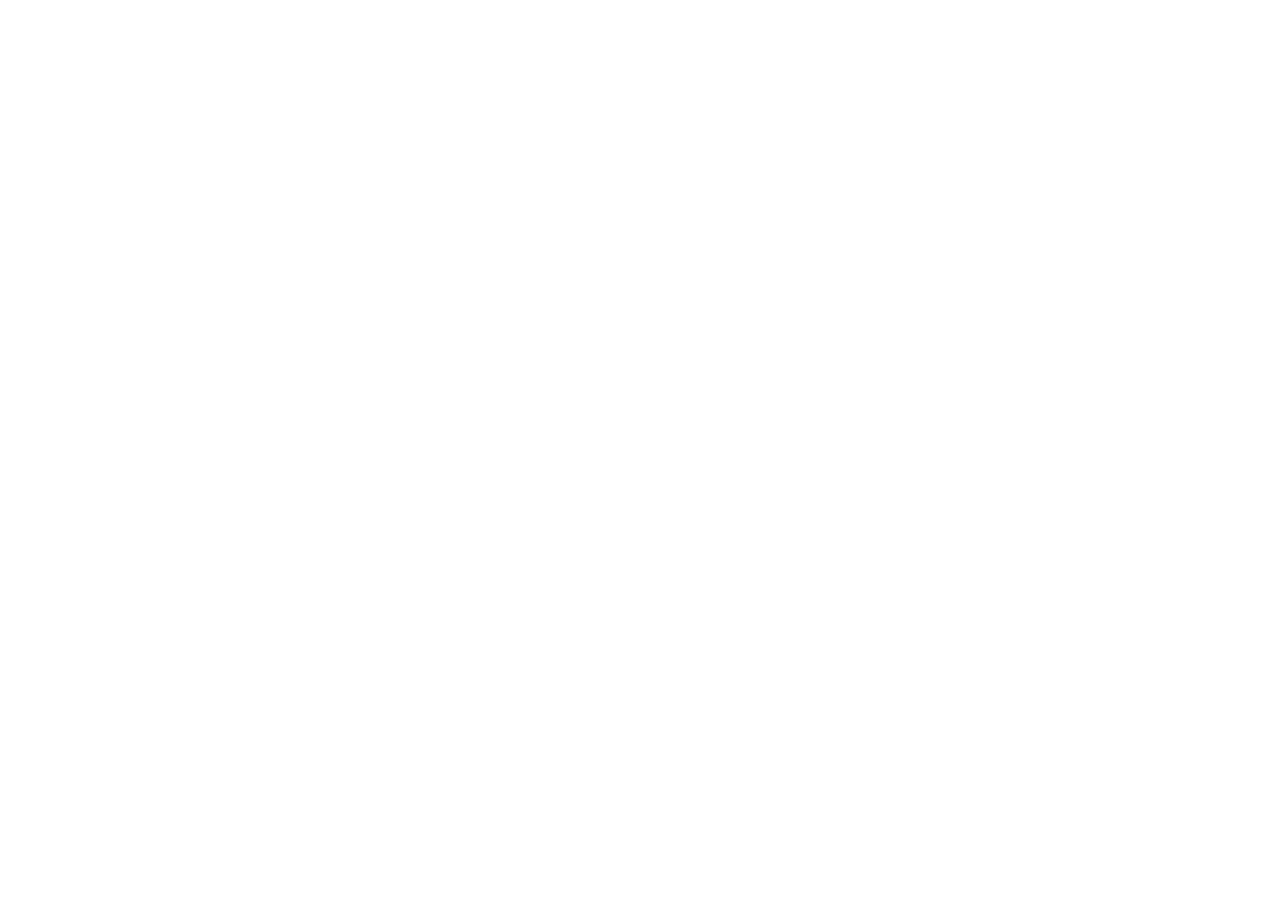
==== portfolio.html @ 88d451af "+CSS" ====
<!DOCTYPE html>
<html lang="ru">

<head>
    <meta charset="UTF-8">
    <meta http-equiv="X-UA-Compatible" content="IE=edge">
    <meta name="viewport" content="width=device-width, initial-scale=1.0">
    <title>Portfolio</title>

    <link rel="preconnect" href="https://fonts.googleapis.com">
    <link rel="preconnect" href="https://fonts.gstatic.com" crossorigin>
    <link href="https://fonts.googleapis.com/css2?family=Raleway:wght@700&family=Roboto:wght@400;500;700;900&display=swap"
        rel="stylesheet">
    
    <link rel="stylesheet" href="./css/reset.css">
    <link rel="stylesheet" href="./css/styles.css">


</head>

<body>
    
</body>

</html>
---- css/styles.css ----
/* Розміри, колір, текст */
h1,
h2,
h3 
{ text-decoration: none; }

body {
    background-color: #fff;
    font-family: "Roboto", sans-serif;
    font-weight: 400;
    font-size: 14px;
    line-height: 1.71;
    letter-spacing: 0.03em;
    color: #757575;
}

/* Кольори логотипу */
:root { --logo-brand-color: #2196f3; }
:root { --logo-positive-color: #000; }
:root { --logo-negative-color: #fff; }



/* header */
/* стилізація logo */
.logo,
.logo-positive,
.logo-negative {
    font-family: 'Raleway', sans-serif;
    font-weight: 700;
    font-size: 26px;
	line-height: 1.2;
	color: var(--logo-brand-color);
	text-decoration: none;
}

.logo-positive { color: var(--logo-positive-color); }
.logo-negative { color: var(--logo-negative-color); }

.menu {
    font-weight: 500;
    line-height: 1.14;
    letter-spacing: 0.02em;
    color: #212121;
}

.link {
    text-decoration: none;
}

.menu .link:visited { color: #212121; }

/* стилізація nav-box при наведенні мишкою чи фокусі */
.menu .link:hover,
.menu .link:focus,
.contacts .link:hover,
.contacts .link:focus {
    color: #2196f3;
}

.contacts .link {
    font-weight: 500;
    line-height: 1.14;
    letter-spacing: 0.02em;
    color: #757575;
}

.hero { background-color: #2F303A; }

.hero-title {
    font-weight: 900;
    font-size: 44px;
    line-height: 1.36;
    text-align: center;
    letter-spacing: 0.06em;
    text-transform: uppercase;
    color: #FFFFFF;
}

button {
    font-family: inherit;
    font-weight: 700;
    font-size: 16px;
    line-height: 1.88;
    letter-spacing: 0.06em;
    color: #fff;
    background-color: #2196F3;
}

.section-title {
    font-weight: 700;
    font-size: 36px;
    line-height: 1.16;
    text-align: center;
    color: #212121;
}

.features-title {
    font-weight: 700;
    line-height: 1.14;
    text-transform: uppercase;
    color: #212121;
}

.employee-name {
    font-weight: 500;
    font-size: 16px;
    line-height: 1.18;
    color: #212121;
}

.employee-posiition {
    font-size: 16px;
    line-height: 1.18;
}



/* footer */
.footer {
    background-color: #2F303A;
}

.footer-contats .link {
    color: rgba(255, 255, 255, 0.6);
}

.link.company-address {
    color: #fff;
}
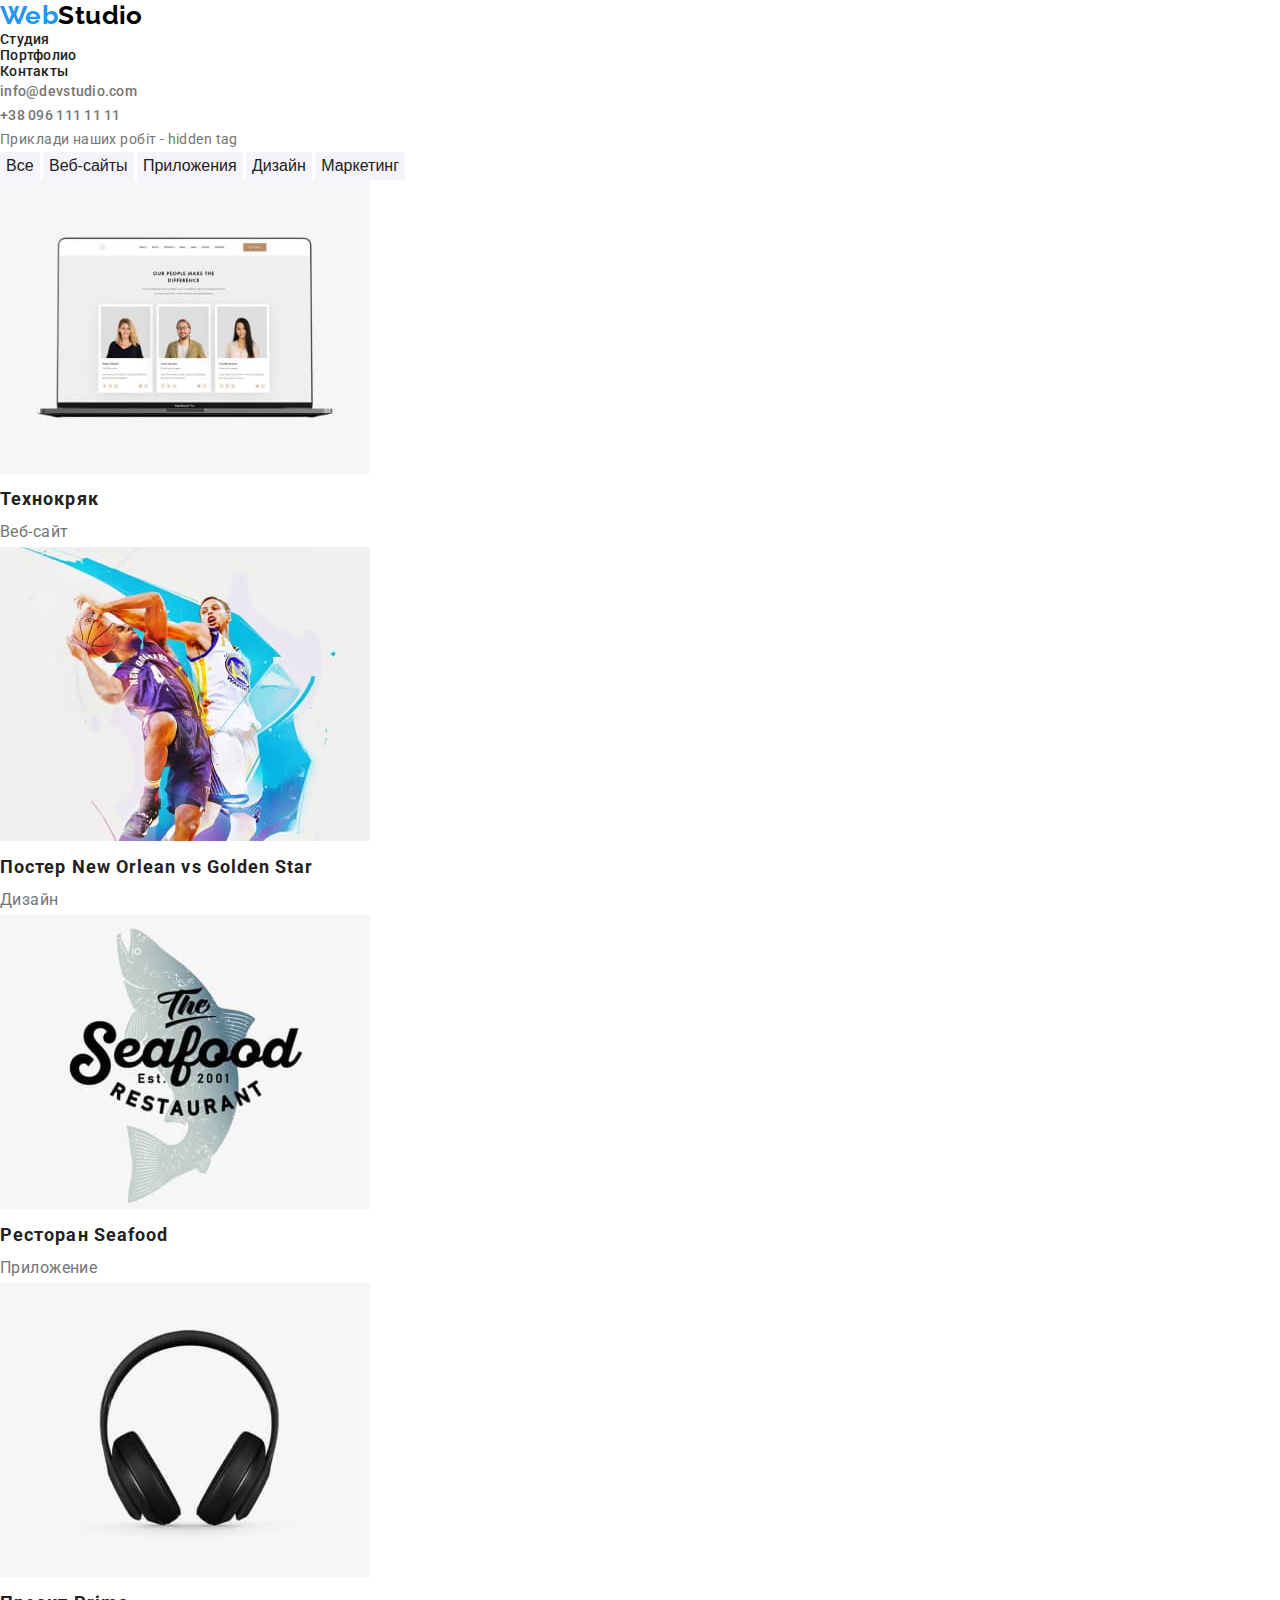
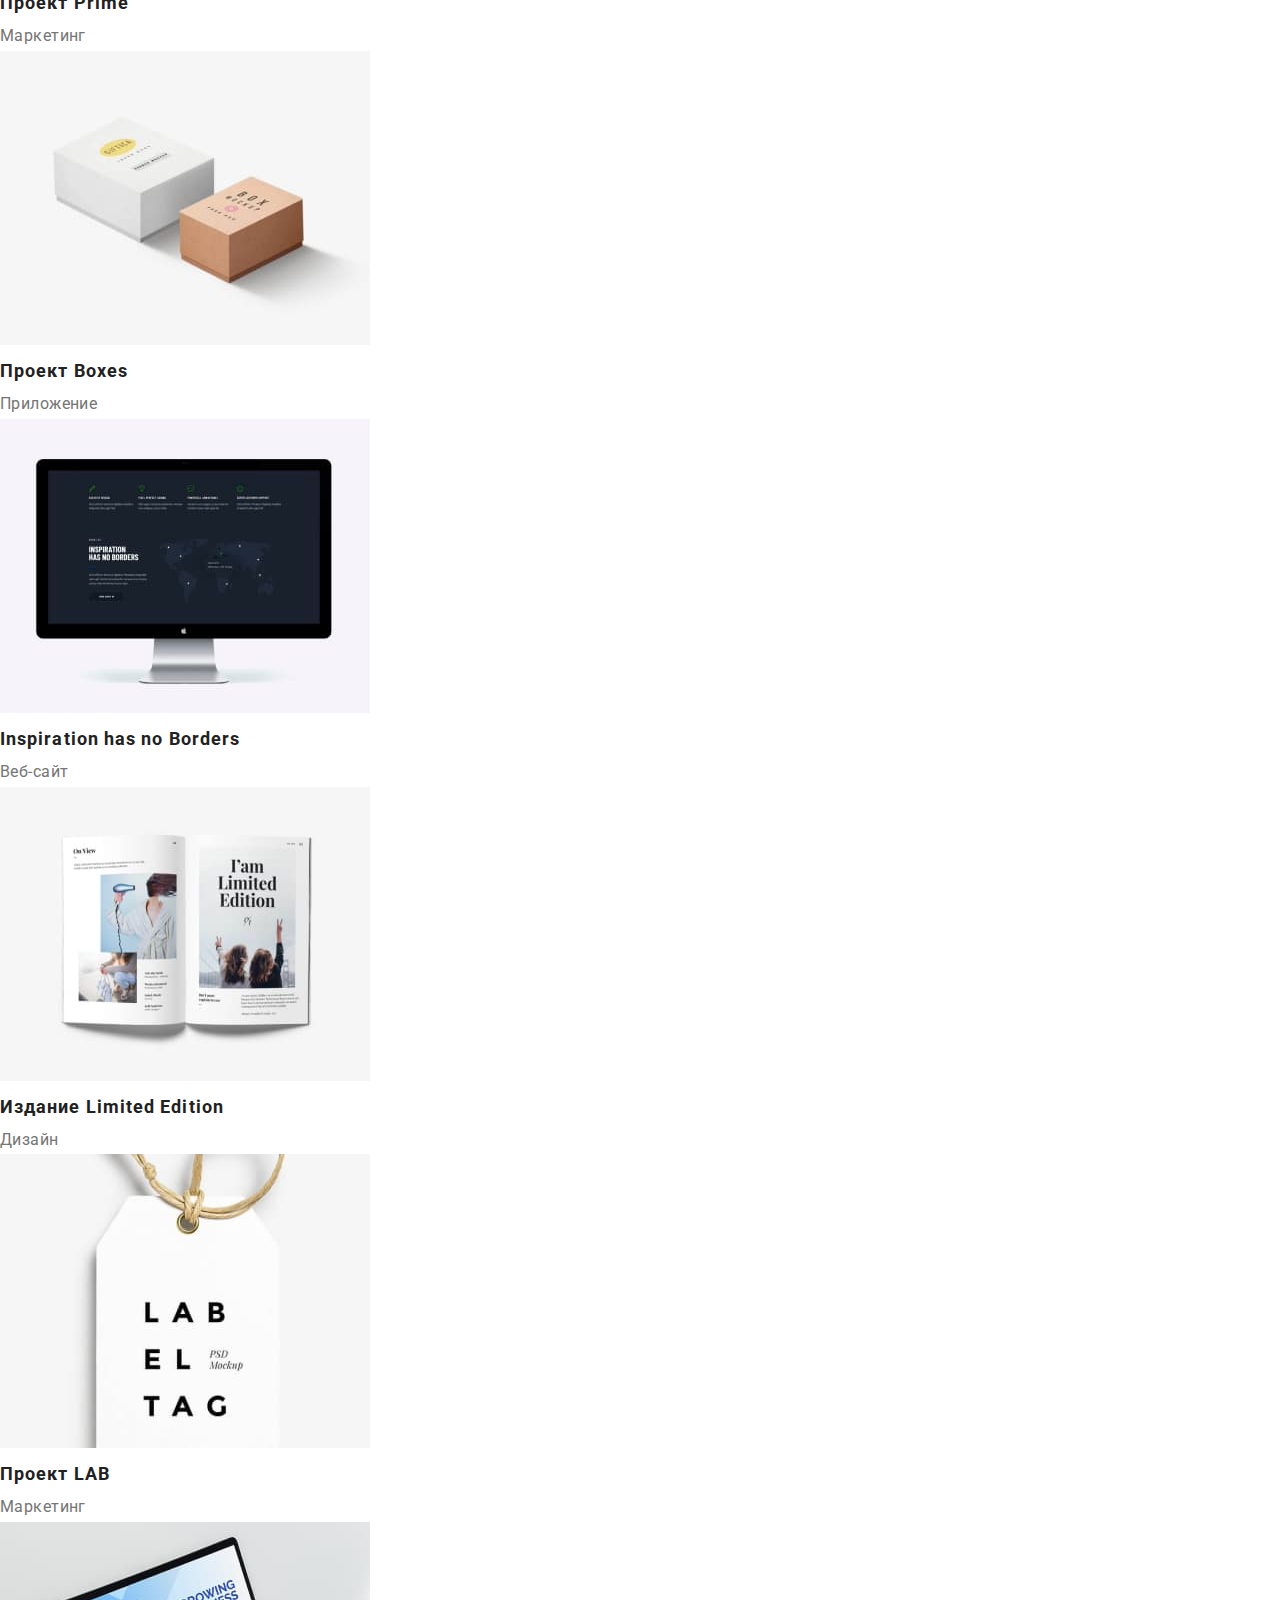
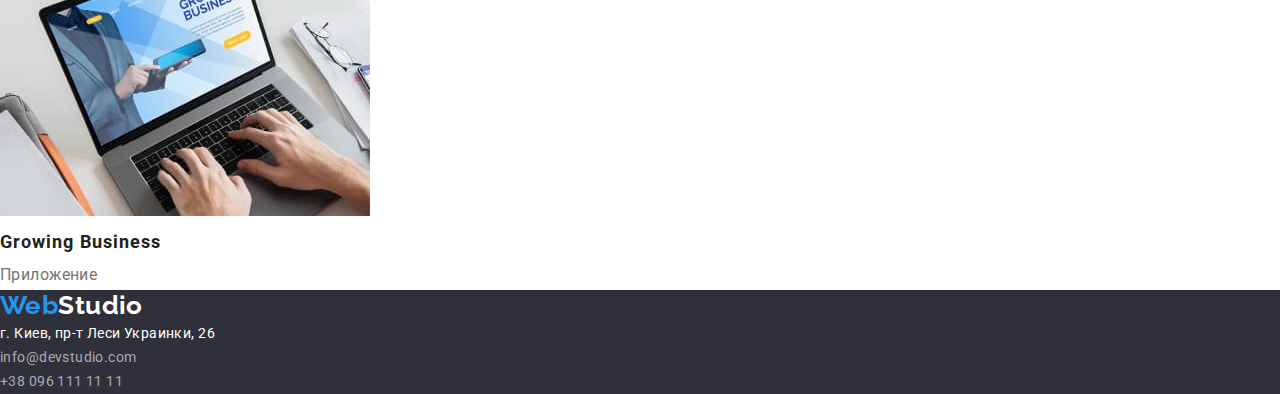
==== commit eb92f145: "+portfolio" ====
--- a/portfolio.html
+++ b/portfolio.html
@@ -2,24 +2,124 @@
 <html lang="ru">
 
 <head>
-    <meta charset="UTF-8">
-    <meta http-equiv="X-UA-Compatible" content="IE=edge">
-    <meta name="viewport" content="width=device-width, initial-scale=1.0">
-    <title>Portfolio</title>
+    <meta charset="UTF-8" />
+    <meta http-equiv="X-UA-Compatible" content="IE=edge" />
+    <meta name="viewport" content="width=device-width, initial-scale=1.0" />
+    <title>WebStudio</title>
 
+    <!-- шрифти -->
     <link rel="preconnect" href="https://fonts.googleapis.com">
     <link rel="preconnect" href="https://fonts.gstatic.com" crossorigin>
-    <link href="https://fonts.googleapis.com/css2?family=Raleway:wght@700&family=Roboto:wght@400;500;700;900&display=swap"
+    <link
+        href="https://fonts.googleapis.com/css2?family=Raleway:wght@700&family=Roboto:wght@400;500;700;900&display=swap"
         rel="stylesheet">
-    
+
+    <!-- стилі -->
     <link rel="stylesheet" href="./css/reset.css">
     <link rel="stylesheet" href="./css/styles.css">
+</head>
 
 
-</head>
+<body>
+    <!-- верхній рядок -->
+    <header>
+        <!-- navigation menu -->
+        <nav>
+            <a href="./" class="logo">Web<span class="logo-positive">Studio</span>
+            </a>
 
-<body>
-    
+            <ul class="menu">
+                <li class="menu-item"><a href="" class="link">Студия</a></li>
+                <li class="menu-item"><a href="" class="link">Портфолио</a></li>
+                <li class="menu-item"><a href="" class="link">Контакты</a></li>
+            </ul>
+
+            <ul class="contacts">
+                <li class="contacts-item"><a href="mailto:info@devstudio.com" class="link">info@devstudio.com</a></li>
+                <li class="contacts-item"><a href="tel:+380961111111" class="link">+38 096 111 11 11</a></li>
+            </ul>
+        </nav>
+    </header>
+
+    <main>
+        <section>
+            <h2>Приклади наших робіт - hidden tag</h2>
+            
+            <!-- тут мають бути радіо-кнопки замість звичайних buttons -->
+            <button type="button" class="filter-button">Все</button>
+            <button type="button" class="filter-button">Веб-сайты</button>
+            <button type="button" class="filter-button">Приложения</button>
+            <button type="button" class="filter-button">Дизайн</button>
+            <button type="button" class="filter-button">Маркетинг</button>
+
+            <ul>
+                <li>
+                    <img src="./images/portfolio/technocrack.jpg" alt="Технокряк">
+                    <h3 class="samples-title">Технокряк</h3>
+                    <p class="samples-description">Веб-сайт</p>
+                </li>
+                <li>
+                    <img src="./images/portfolio/new-orlean.jpg" alt="New Orlean" width="370" height="294">
+                    <h3 class="samples-title">Постер New Orlean vs Golden Star</h3>
+                    <p class="samples-description">Дизайн</p>
+                </li>
+                <li>
+                    <img src="./images/portfolio/seafood.jpg" alt="Seafood" width="370" height="294">
+                    <h3 class="samples-title">Ресторан Seafood</h3>
+                    <p class="samples-description">Приложение</p>
+                </li>
+                <li>
+                    <img src="./images/portfolio/prime.jpg" alt="Prime" width="370" height="294">
+                    <h3 class="samples-title">Проект Prime</h3>
+                    <p class="samples-description">Маркетинг</p>
+                </li>
+                <li>
+                    <img src="./images/portfolio/boxes.jpg" alt="Boxes" width="370" height="294">
+                    <h3 class="samples-title">Проект Boxes</h3>
+                    <p class="samples-description">Приложение</p>
+                </li>
+                <li>
+                    <img src="./images/portfolio/inspiration-borders.jpg" alt="Inspiration Borders" width="370" height="294">
+                    <h3 class="samples-title">Inspiration has no Borders</h3>
+                    <p class="samples-description">Веб-сайт</p>
+                </li>
+                <li>
+                    <img src="./images/portfolio/limited-edition.jpg" alt="Limited Edition" width="370" height="294">
+                    <h3 class="samples-title">Издание Limited Edition</h3>
+                    <p class="samples-description">Дизайн</p>
+                </li>
+                <li>
+                    <img src="./images/portfolio/lab.jpg" alt="LAB" width="370" height="294">
+                    <h3 class="samples-title">Проект LAB</h3>
+                    <p class="samples-description">Маркетинг</p>
+                </li>
+                <li>
+                    <img src="./images/portfolio/growing-business.jpg" alt="Growing Business" width="370" height="294">
+                    <h3 class="samples-title">Growing Business</h3>
+                    <p class="samples-description">Приложение</p>
+                </li>
+            </ul>
+        </section>
+    </main>
+
+    <!-- footer -->
+    <footer class="footer">
+        <a href="" class="logo bottom">Web<span class="logo-negative">Studio</span></a>
+        <!-- footer contacts -->
+        <address>
+            <ul class="footer-contats">
+                <li>
+                    <a href="./" class="link company-address">г. Киев, пр-т Леси Украинки, 26</a>
+                </li>
+                <li>
+                    <a href="mailto:info@devstudio.com" class="link">info@devstudio.com</a>
+                </li>
+                <li>
+                    <a href="tel:+380961111111" class="link">+38 096 111 11 11</a>
+                </li>
+            </ul>
+        </address>
+    </footer>
 </body>
 
 </html>--- a/css/styles.css
+++ b/css/styles.css
@@ -77,7 +77,7 @@
     color: #FFFFFF;
 }
 
-button {
+.order-batton {
     font-family: inherit;
     font-weight: 700;
     font-size: 16px;
@@ -129,6 +129,31 @@
     color: #fff;
 }
 
+/* Portfolio styles */
+.filter-button {
+    font-weight: 500;
+    font-size: 16px;
+    line-height: 1.62;
+    color: #212121;
+    background-color: #F5F4FA;
+}
 
+.filter-button:focus,
+.filter-button:hover {
+    color: #fff;
+    background-color: #2196F3;
+}
 
+.samples-title {
+    font-weight: 700;
+    font-size: 18px;
+    line-height: 2;
+    letter-spacing: 0.06em;
+    color: #212121;
+}
 
+.samples-description {
+    font-size: 16px;
+    line-height: 1.87;
+}
+
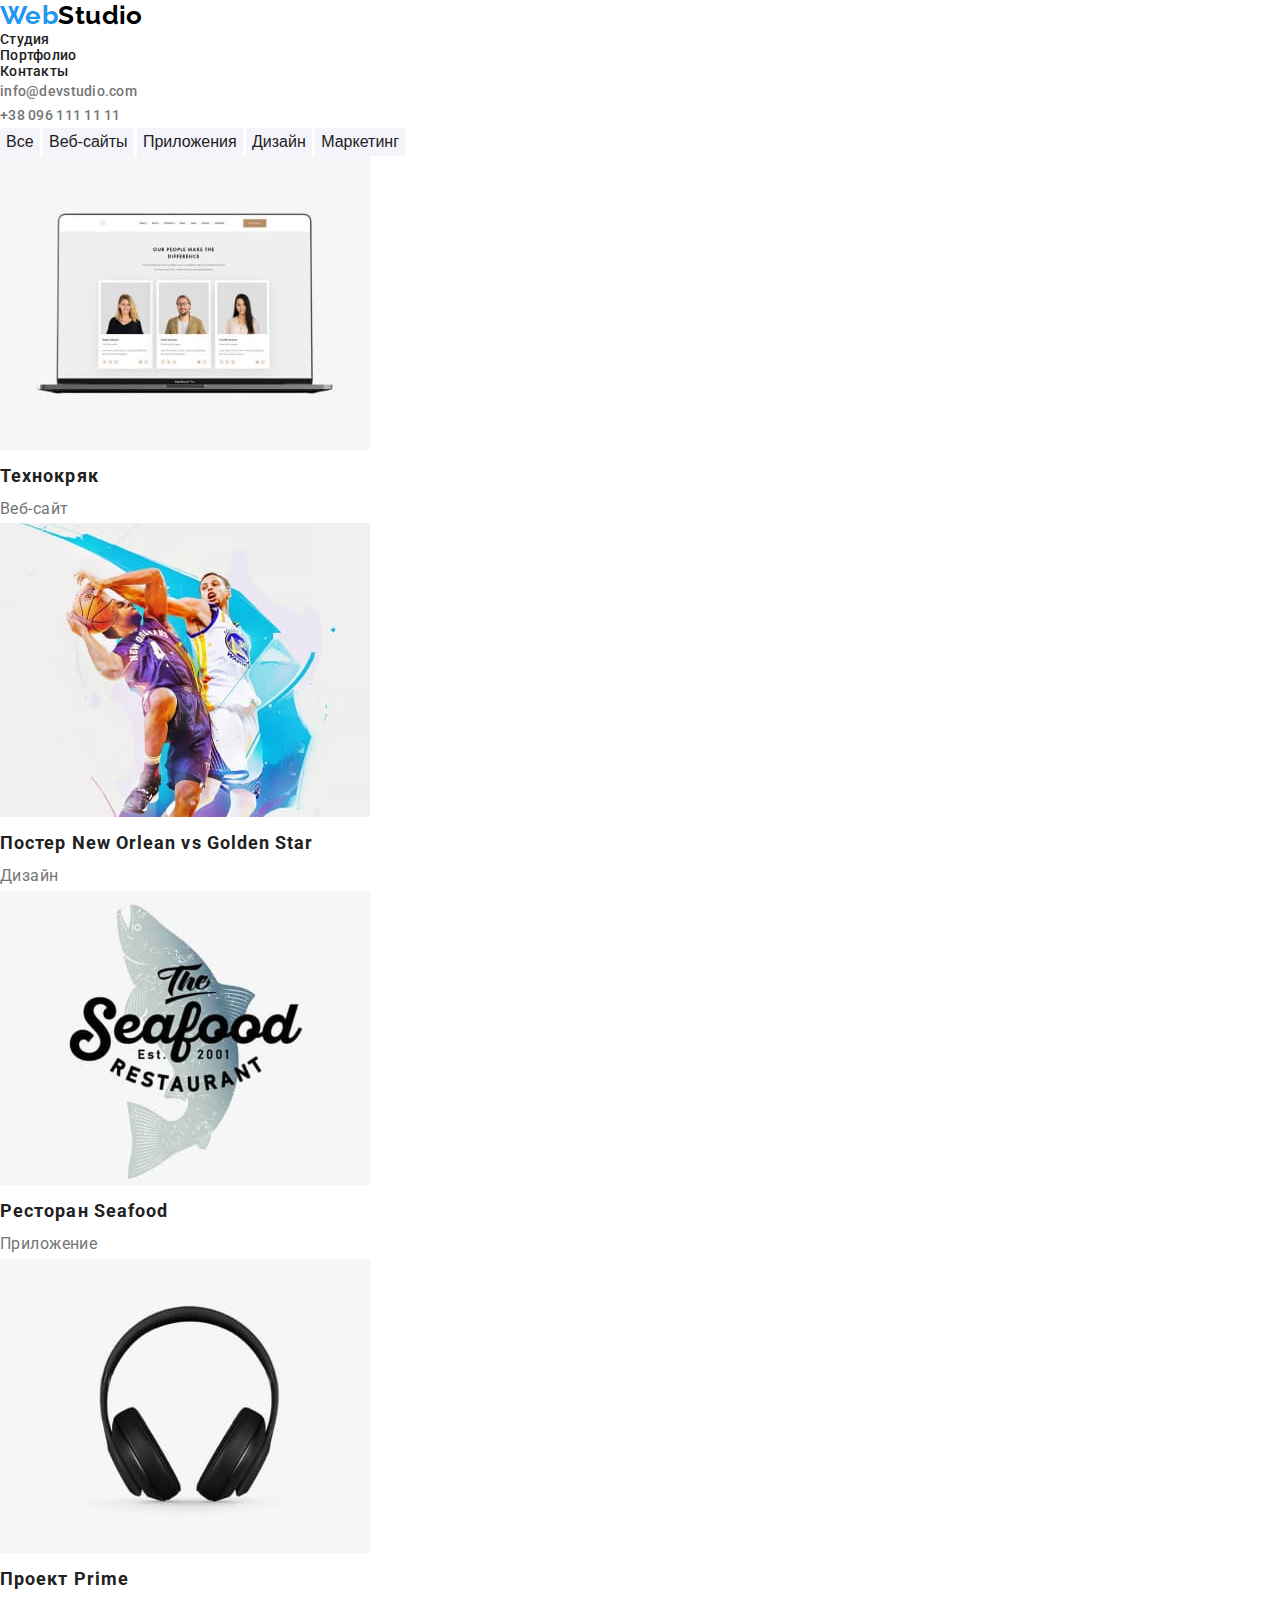
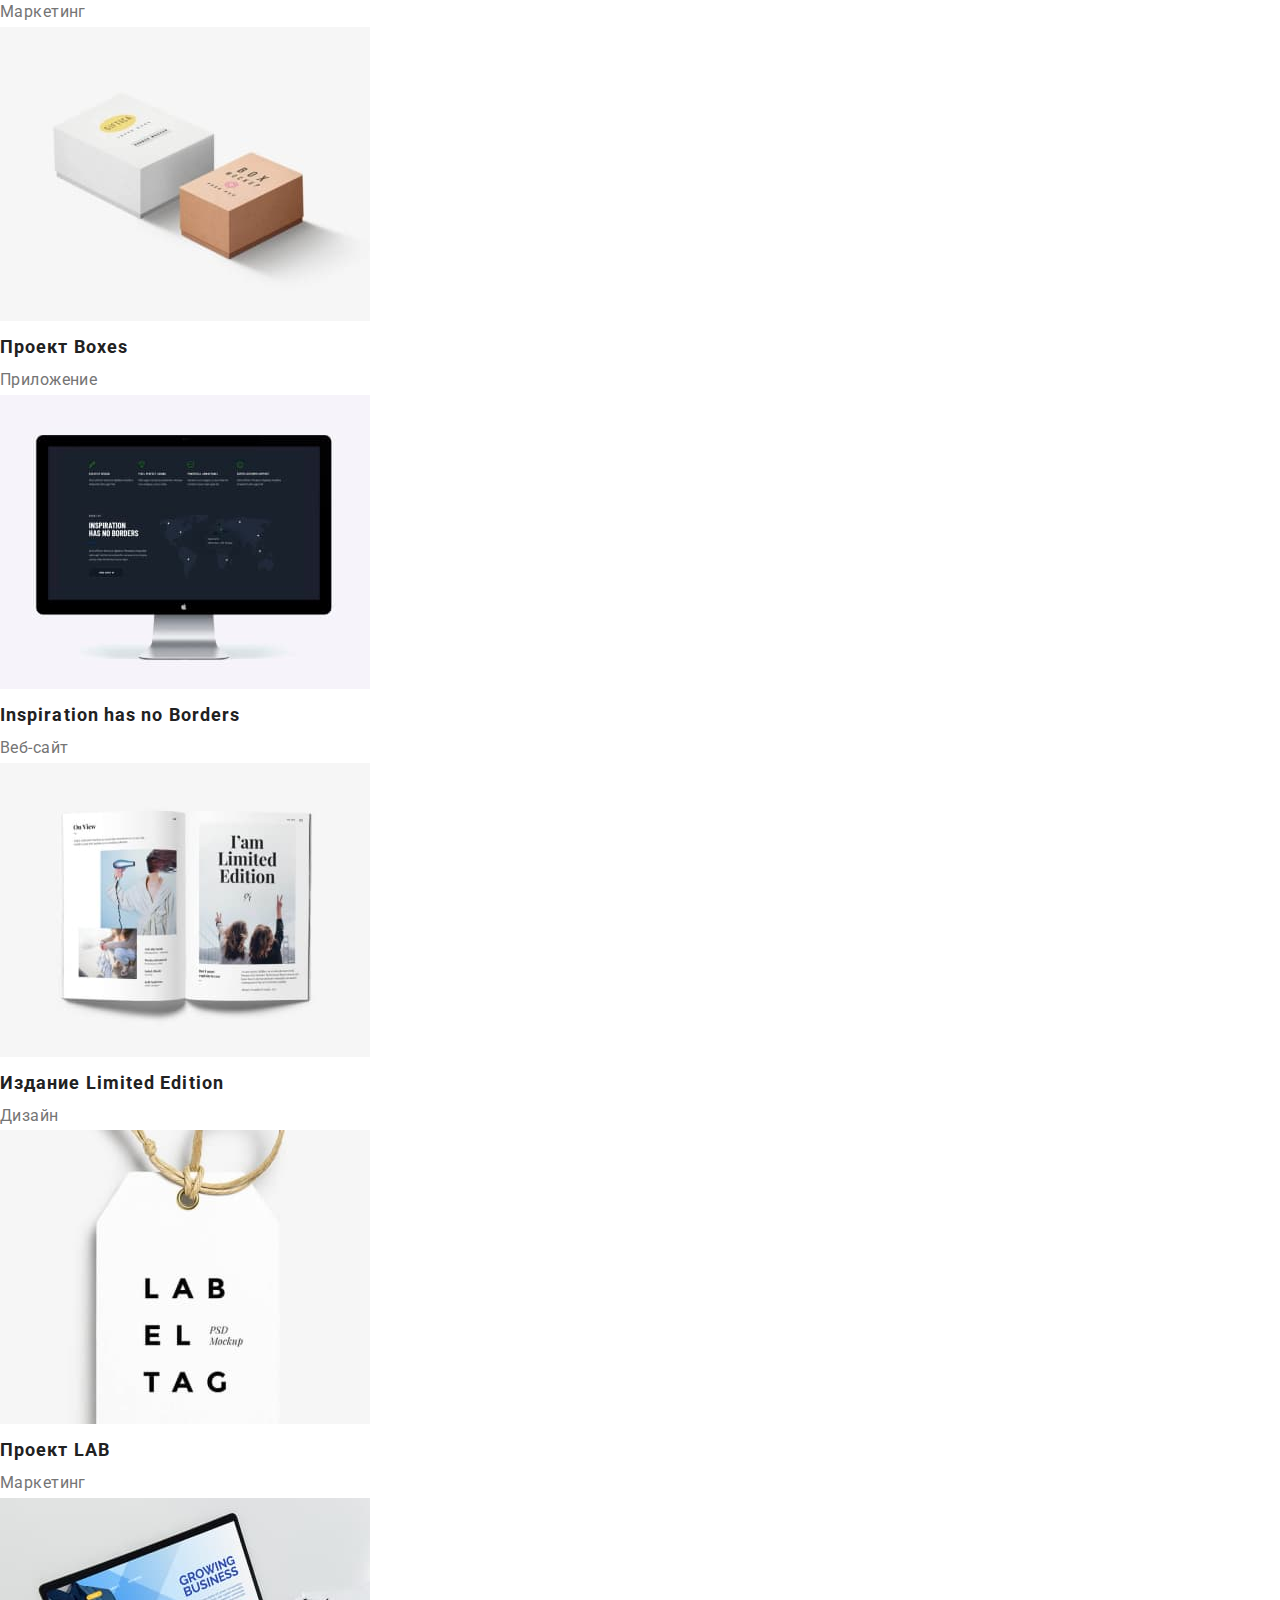
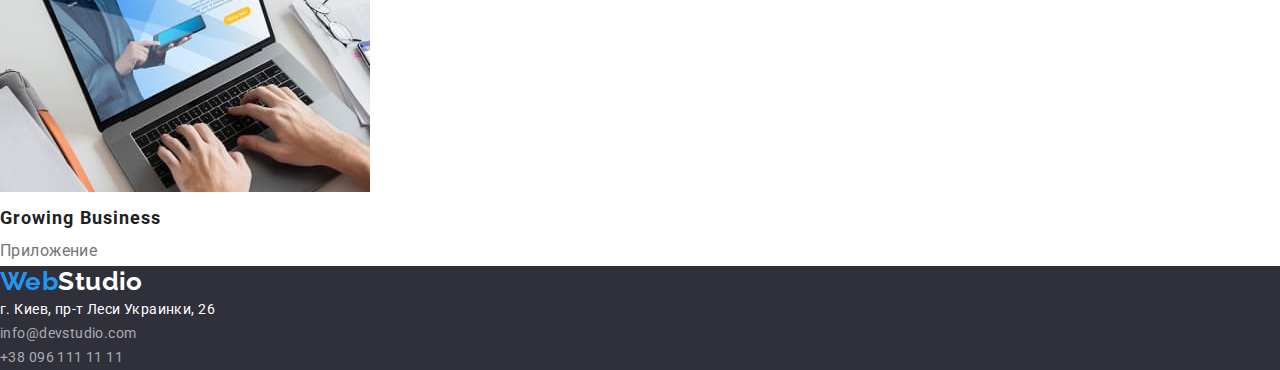
==== commit 11d36e63: "+hidden tags, +google maps" ====
--- a/portfolio.html
+++ b/portfolio.html
@@ -43,7 +43,7 @@
 
     <main>
         <section>
-            <h2>Приклади наших робіт - hidden tag</h2>
+            <h2 class="hidden">Приклади наших робіт - hidden tag</h2>
             
             <!-- тут мають бути радіо-кнопки замість звичайних buttons -->
             <button type="button" class="filter-button">Все</button>
@@ -104,12 +104,12 @@
 
     <!-- footer -->
     <footer class="footer">
-        <a href="" class="logo bottom">Web<span class="logo-negative">Studio</span></a>
+        <a href="./" class="logo bottom">Web<span class="logo-negative">Studio</span></a>
         <!-- footer contacts -->
         <address>
             <ul class="footer-contats">
                 <li>
-                    <a href="./" class="link company-address">г. Киев, пр-т Леси Украинки, 26</a>
+                    <a href="https://goo.gl/maps/csTUW6vFvjiGMf6m9" class="link company-address" target="_blank" rel="noreferrer noopener nofollow">г. Киев, пр-т Леси Украинки, 26</a>
                 </li>
                 <li>
                     <a href="mailto:info@devstudio.com" class="link">info@devstudio.com</a>
--- a/css/styles.css
+++ b/css/styles.css
@@ -85,6 +85,7 @@
     letter-spacing: 0.06em;
     color: #fff;
     background-color: #2196F3;
+    cursor: pointer;
 }
 
 .section-title {
@@ -94,6 +95,8 @@
     text-align: center;
     color: #212121;
 }
+
+.hidden { display: none }
 
 .features-title {
     font-weight: 700;
@@ -142,6 +145,7 @@
 .filter-button:hover {
     color: #fff;
     background-color: #2196F3;
+    cursor: pointer;
 }
 
 .samples-title {
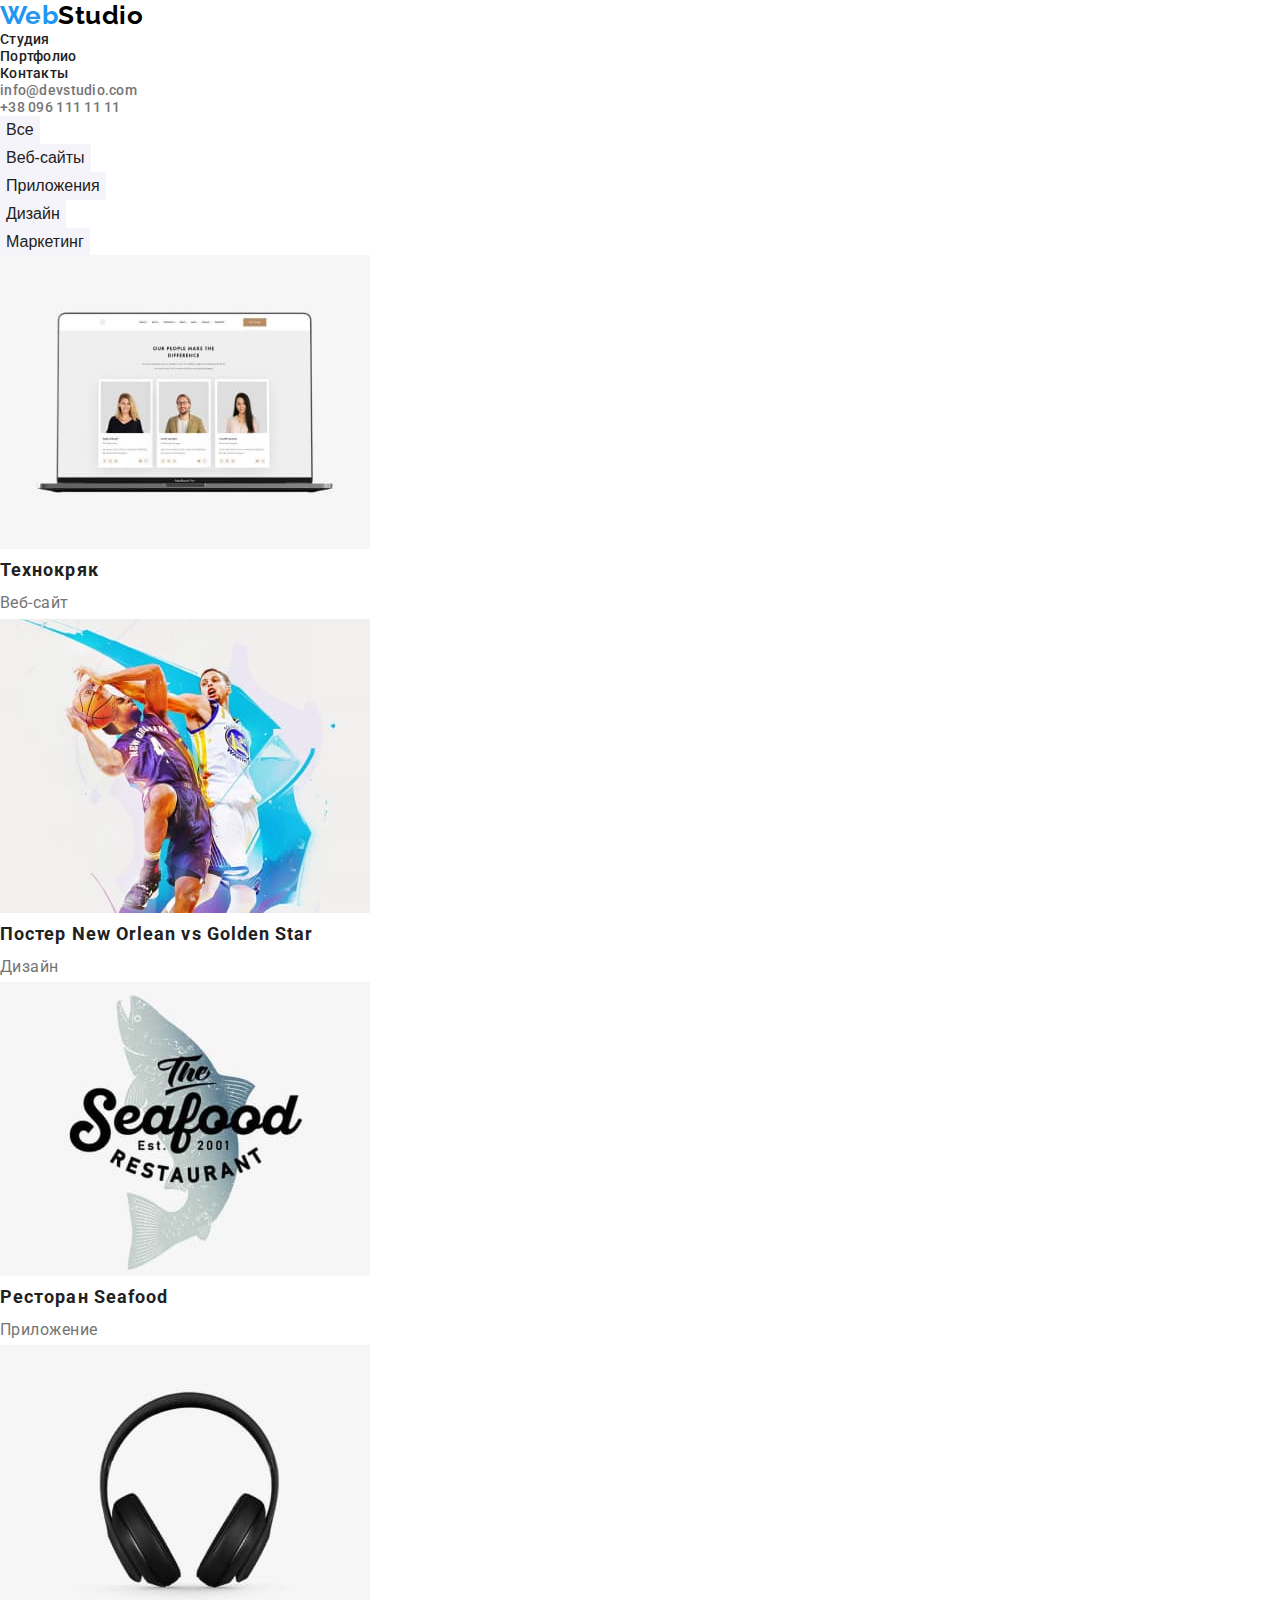
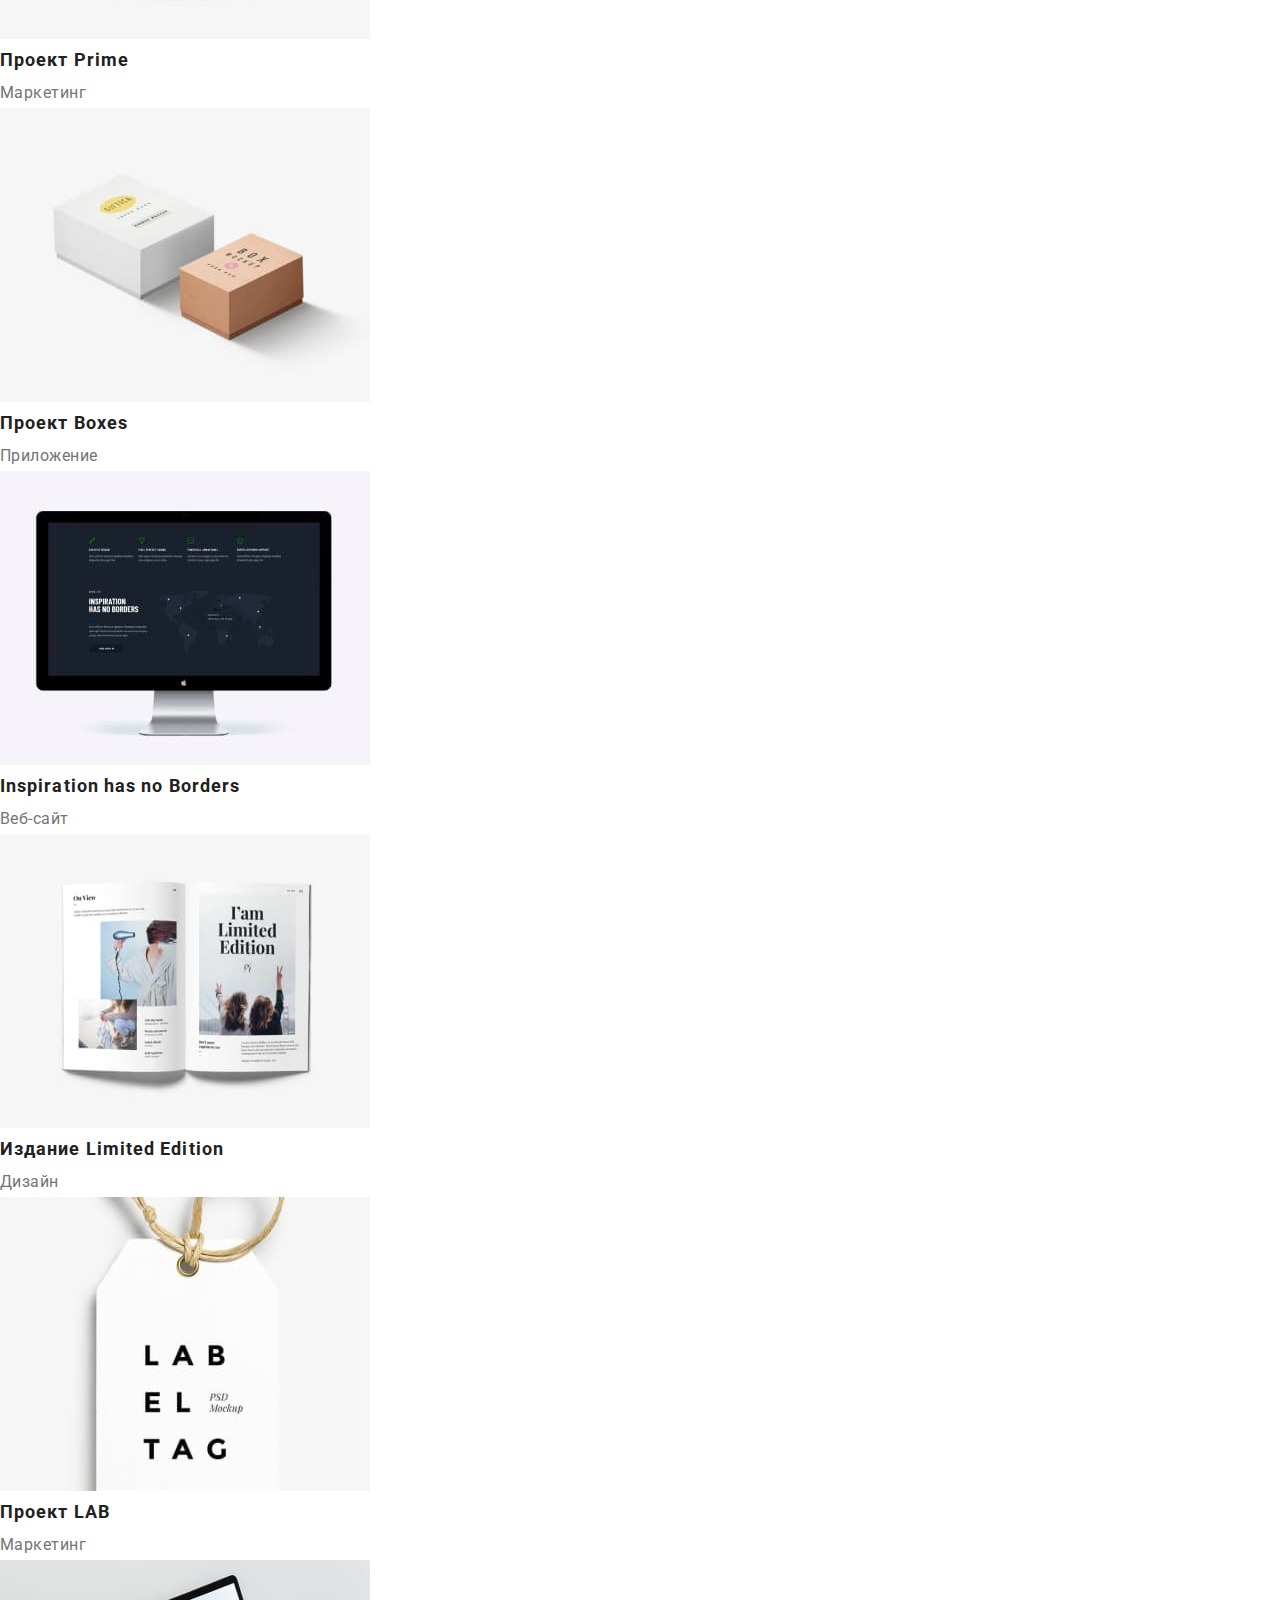
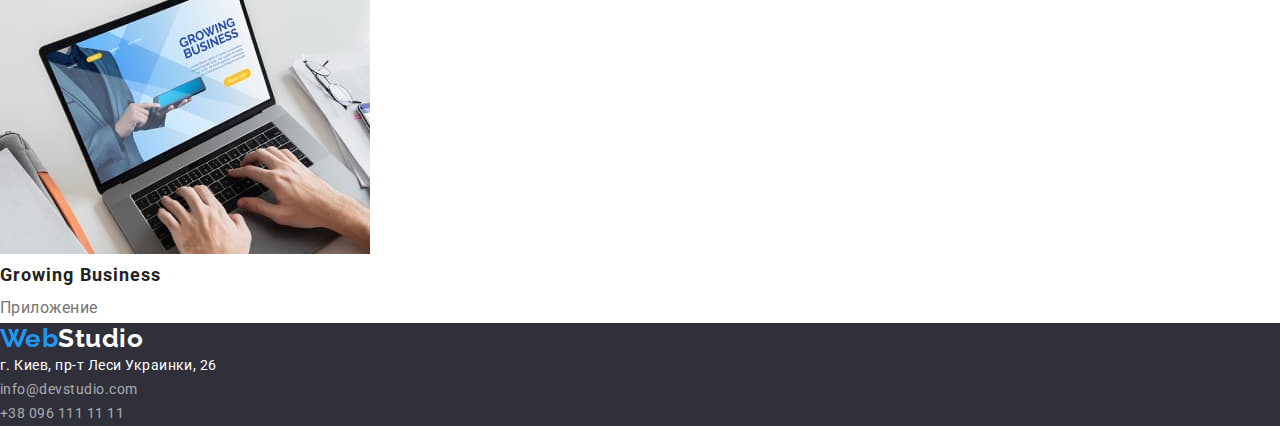
==== commit fb02e4ee: "corrections" ====
--- a/portfolio.html
+++ b/portfolio.html
@@ -10,9 +10,7 @@
     <!-- шрифти -->
     <link rel="preconnect" href="https://fonts.googleapis.com">
     <link rel="preconnect" href="https://fonts.gstatic.com" crossorigin>
-    <link
-        href="https://fonts.googleapis.com/css2?family=Raleway:wght@700&family=Roboto:wght@400;500;700;900&display=swap"
-        rel="stylesheet">
+    <link rel="stylesheet" href="https://fonts.googleapis.com/css2?family=Raleway:wght@700&family=Roboto:wght@400;500;700;900&display=swap">
 
     <!-- стилі -->
     <link rel="stylesheet" href="./css/reset.css">
@@ -22,80 +20,82 @@
 
 <body>
     <!-- верхній рядок -->
-    <header>
-        <!-- navigation menu -->
-        <nav>
-            <a href="./" class="logo">Web<span class="logo-positive">Studio</span>
-            </a>
+		<header>
+			<!-- navigation menu -->
+			<nav>
+				<a href="./" class="logo">Web<span class="logo-positive">Studio</span>
+				</a>
 
-            <ul class="menu">
-                <li class="menu-item"><a href="" class="link">Студия</a></li>
-                <li class="menu-item"><a href="" class="link">Портфолио</a></li>
-                <li class="menu-item"><a href="" class="link">Контакты</a></li>
-            </ul>
+				<ul>
+					<li><a href="./" class="menu-link">Студия</a></li>
+					<li><a href="./portfolio.html" class="menu-link">Портфолио</a></li>
+					<li><a href="./" class="menu-link">Контакты</a></li>
+				</ul>
+			</nav>
 
-            <ul class="contacts">
-                <li class="contacts-item"><a href="mailto:info@devstudio.com" class="link">info@devstudio.com</a></li>
-                <li class="contacts-item"><a href="tel:+380961111111" class="link">+38 096 111 11 11</a></li>
-            </ul>
-        </nav>
-    </header>
+			<ul>
+				<li><a href="mailto:info@devstudio.com" class="contacts-link">info@devstudio.com</a></li>
+				<li><a href="tel:+380961111111" class="contacts-link">+38 096 111 11 11</a></li>
+			</ul>
+		</header>
 
     <main>
         <section>
-            <h2 class="hidden">Приклади наших робіт - hidden tag</h2>
+            <h1 class="hidden">Приклади наших робіт - hidden tag</h1>
             
             <!-- тут мають бути радіо-кнопки замість звичайних buttons -->
-            <button type="button" class="filter-button">Все</button>
-            <button type="button" class="filter-button">Веб-сайты</button>
-            <button type="button" class="filter-button">Приложения</button>
-            <button type="button" class="filter-button">Дизайн</button>
-            <button type="button" class="filter-button">Маркетинг</button>
+            <ul>
+                <li> <button type="button" class="filter-button">Все</button> </li>
+                <li> <button type="button" class="filter-button">Веб-сайты</button> </li>
+                <li> <button type="button" class="filter-button">Приложения</button> </li>
+                <li> <button type="button" class="filter-button">Дизайн</button> </li>
+                <li> <button type="button" class="filter-button">Маркетинг</button> </li>
+            </ul>
 
             <ul>
                 <li>
-                    <img src="./images/portfolio/technocrack.jpg" alt="Технокряк">
-                    <h3 class="samples-title">Технокряк</h3>
+                    <img src="./images/portfolio/technocrack.jpg" alt="Технокряк" width="370" height="294">
+                    <h2 class="samples-title">Технокряк</h2>
                     <p class="samples-description">Веб-сайт</p>
                 </li>
                 <li>
                     <img src="./images/portfolio/new-orlean.jpg" alt="New Orlean" width="370" height="294">
-                    <h3 class="samples-title">Постер New Orlean vs Golden Star</h3>
+                    <h2 class="samples-title">Постер New Orlean vs Golden Star</h2>
                     <p class="samples-description">Дизайн</p>
                 </li>
                 <li>
                     <img src="./images/portfolio/seafood.jpg" alt="Seafood" width="370" height="294">
-                    <h3 class="samples-title">Ресторан Seafood</h3>
+                    <h2 class="samples-title">Ресторан Seafood</h2>
                     <p class="samples-description">Приложение</p>
                 </li>
                 <li>
                     <img src="./images/portfolio/prime.jpg" alt="Prime" width="370" height="294">
-                    <h3 class="samples-title">Проект Prime</h3>
+                    <h2 class="samples-title">Проект Prime</h2>
                     <p class="samples-description">Маркетинг</p>
                 </li>
                 <li>
                     <img src="./images/portfolio/boxes.jpg" alt="Boxes" width="370" height="294">
-                    <h3 class="samples-title">Проект Boxes</h3>
+                    <h2 class="samples-title">Проект Boxes</h2>
                     <p class="samples-description">Приложение</p>
                 </li>
                 <li>
                     <img src="./images/portfolio/inspiration-borders.jpg" alt="Inspiration Borders" width="370" height="294">
-                    <h3 class="samples-title">Inspiration has no Borders</h3>
+                    <h2 class="samples-title">Inspiration has no Borders</h2>
                     <p class="samples-description">Веб-сайт</p>
                 </li>
                 <li>
                     <img src="./images/portfolio/limited-edition.jpg" alt="Limited Edition" width="370" height="294">
-                    <h3 class="samples-title">Издание Limited Edition</h3>
+                    <h2 class="samples-title">Издание Limited Edition</h2>
                     <p class="samples-description">Дизайн</p>
                 </li>
                 <li>
                     <img src="./images/portfolio/lab.jpg" alt="LAB" width="370" height="294">
-                    <h3 class="samples-title">Проект LAB</h3>
+                    <h2 class="samples-title">Проект LAB</h2>
                     <p class="samples-description">Маркетинг</p>
                 </li>
                 <li>
                     <img src="./images/portfolio/growing-business.jpg" alt="Growing Business" width="370" height="294">
-                    <h3 class="samples-title">Growing Business</h3>
+                    <h2 class="samples-title">Growing Business</h2>
                     <p class="samples-description">Приложение</p>
                 </li>
             </ul>
@@ -109,13 +109,13 @@
         <address>
             <ul class="footer-contats">
                 <li>
-                    <a href="https://goo.gl/maps/csTUW6vFvjiGMf6m9" class="link company-address" target="_blank" rel="noreferrer noopener nofollow">г. Киев, пр-т Леси Украинки, 26</a>
+                    <a href="https://goo.gl/maps/csTUW6vFvjiGMf6m9" class="footer-contacts-address" target="_blank" rel="noreferrer noopener nofollow">г. Киев, пр-т Леси Украинки, 26</a>
                 </li>
                 <li>
-                    <a href="mailto:info@devstudio.com" class="link">info@devstudio.com</a>
+                    <a href="mailto:info@devstudio.com" class="footer-contacts">info@devstudio.com</a>
                 </li>
                 <li>
-                    <a href="tel:+380961111111" class="link">+38 096 111 11 11</a>
+                    <a href="tel:+380961111111" class="footer-contacts">+38 096 111 11 11</a>
                 </li>
             </ul>
         </address>
--- a/css/styles.css
+++ b/css/styles.css
@@ -1,26 +1,24 @@
-/* Розміри, колір, текст */
-h1,
-h2,
-h3 
-{ text-decoration: none; }
+/* поставити розміри шрифтів */
+
+:root {
+    --logo-brand-color: #2196f3;
+    --logo-positive-color: #000;
+    --logo-negative-color: #fff;
+    --grey: #757575;
+    --black: #212121;
+    --white: #fff;
+    --background-brand-color: #2F303A;
+    --background-button-color: #F5F4FA;
+}
 
 body {
-    background-color: #fff;
+    background-color: var(--white);
     font-family: "Roboto", sans-serif;
-    font-weight: 400;
-    font-size: 14px;
-    line-height: 1.71;
     letter-spacing: 0.03em;
-    color: #757575;
+    color: var(--grey);
 }
 
 /* Кольори логотипу */
-:root { --logo-brand-color: #2196f3; }
-:root { --logo-positive-color: #000; }
-:root { --logo-negative-color: #fff; }
-
-
-
 /* header */
 /* стилізація logo */
 .logo,
@@ -37,35 +35,39 @@
 .logo-positive { color: var(--logo-positive-color); }
 .logo-negative { color: var(--logo-negative-color); }
 
-.menu {
+
+.menu-link {
+    text-decoration: none;
     font-weight: 500;
+    font-size: 14px;
     line-height: 1.14;
     letter-spacing: 0.02em;
-    color: #212121;
+    color: var(--black);
 }
 
-.link {
+.contacts-link {
     text-decoration: none;
+    font-weight: 500;
+    font-size: 14px;
+    line-height: 1.14;
+    letter-spacing: 0.02em;
+    color: var(--grey);
 }
 
-.menu .link:visited { color: #212121; }
+/* стилізація nav-box при подіях */
+.menu-link:hover,
+.menu-link:focus,
+.contacts-link:hover,
+.contacts-link:focus {
+    color: var(--logo-brand-color);
+}
+.menu-link-action:visited { color: var(--black); }
 
-/* стилізація nav-box при наведенні мишкою чи фокусі */
-.menu .link:hover,
-.menu .link:focus,
-.contacts .link:hover,
-.contacts .link:focus {
-    color: #2196f3;
+
+/* Капелюх */
+.hero {
+    background-color: var(--background-brand-color);
 }
-
-.contacts .link {
-    font-weight: 500;
-    line-height: 1.14;
-    letter-spacing: 0.02em;
-    color: #757575;
-}
-
-.hero { background-color: #2F303A; }
 
 .hero-title {
     font-weight: 900;
@@ -74,7 +76,7 @@
     text-align: center;
     letter-spacing: 0.06em;
     text-transform: uppercase;
-    color: #FFFFFF;
+    color: var(--white);
 }
 
 .order-batton {
@@ -83,8 +85,8 @@
     font-size: 16px;
     line-height: 1.88;
     letter-spacing: 0.06em;
-    color: #fff;
-    background-color: #2196F3;
+    color: var(--white);
+    background-color: var(--logo-brand-color);
     cursor: pointer;
 }
 
@@ -93,71 +95,100 @@
     font-size: 36px;
     line-height: 1.16;
     text-align: center;
-    color: #212121;
+    color: var(--black);
 }
 
 .hidden { display: none }
 
 .features-title {
     font-weight: 700;
+    font-size: 14px;
     line-height: 1.14;
     text-transform: uppercase;
-    color: #212121;
+    color: var(--black);
 }
 
+.features-text {
+    font-size: 14px;
+    line-height: 1.71;
+    color: var(--grey);
+}
+
+/* Наша команда */
 .employee-name {
     font-weight: 500;
     font-size: 16px;
     line-height: 1.18;
-    color: #212121;
+    color: var(--black);
 }
 
 .employee-posiition {
     font-size: 16px;
     line-height: 1.18;
+    color: var(--grey);
+}
+
+
+/* footer */
+.footer {
+    background-color: var(--background-brand-color);
+}
+
+.footer-contacts {
+    text-decoration: none;
+    font-size: 14px;
+    line-height: 1.71;
+    color: rgba(255, 255, 255, 0.6);
+}
+
+.footer-contacts-address {
+    text-decoration: none;
+    font-size: 14px;
+    line-height: 1.71;
+    color: var(--white);
+}
+
+
+/* * «С5» Текст контактів в !хедері! і !футері! змінює колір при ховері і фокусі. */
+.footer-contacts:hover,
+.footer-contacts:focus,
+.footer-contacts-address:hover,
+.footer-contacts-address:focus {
+    color: var(--logo-brand-color);
 }
 
 
 
-/* footer */
-.footer {
-    background-color: #2F303A;
-}
+/* Portfolio styles (main) */
 
-.footer-contats .link {
-    color: rgba(255, 255, 255, 0.6);
-}
-
-.link.company-address {
-    color: #fff;
-}
-
-/* Portfolio styles */
+/* Радіо-кнопки */
 .filter-button {
     font-weight: 500;
     font-size: 16px;
     line-height: 1.62;
-    color: #212121;
-    background-color: #F5F4FA;
+    color: var(--black);
+    background-color: var(--background-button-color);
+    cursor: pointer;
 }
 
 .filter-button:focus,
 .filter-button:hover {
-    color: #fff;
-    background-color: #2196F3;
-    cursor: pointer;
+    color: var(--white);
+    background-color: var(--logo-brand-color);
 }
 
+/* Зразки робіт */
 .samples-title {
     font-weight: 700;
     font-size: 18px;
     line-height: 2;
     letter-spacing: 0.06em;
-    color: #212121;
+    color: var(--black);
 }
 
 .samples-description {
     font-size: 16px;
-    line-height: 1.87;
+    line-height: 1.88;
+    color: var(--grey);
 }
 
